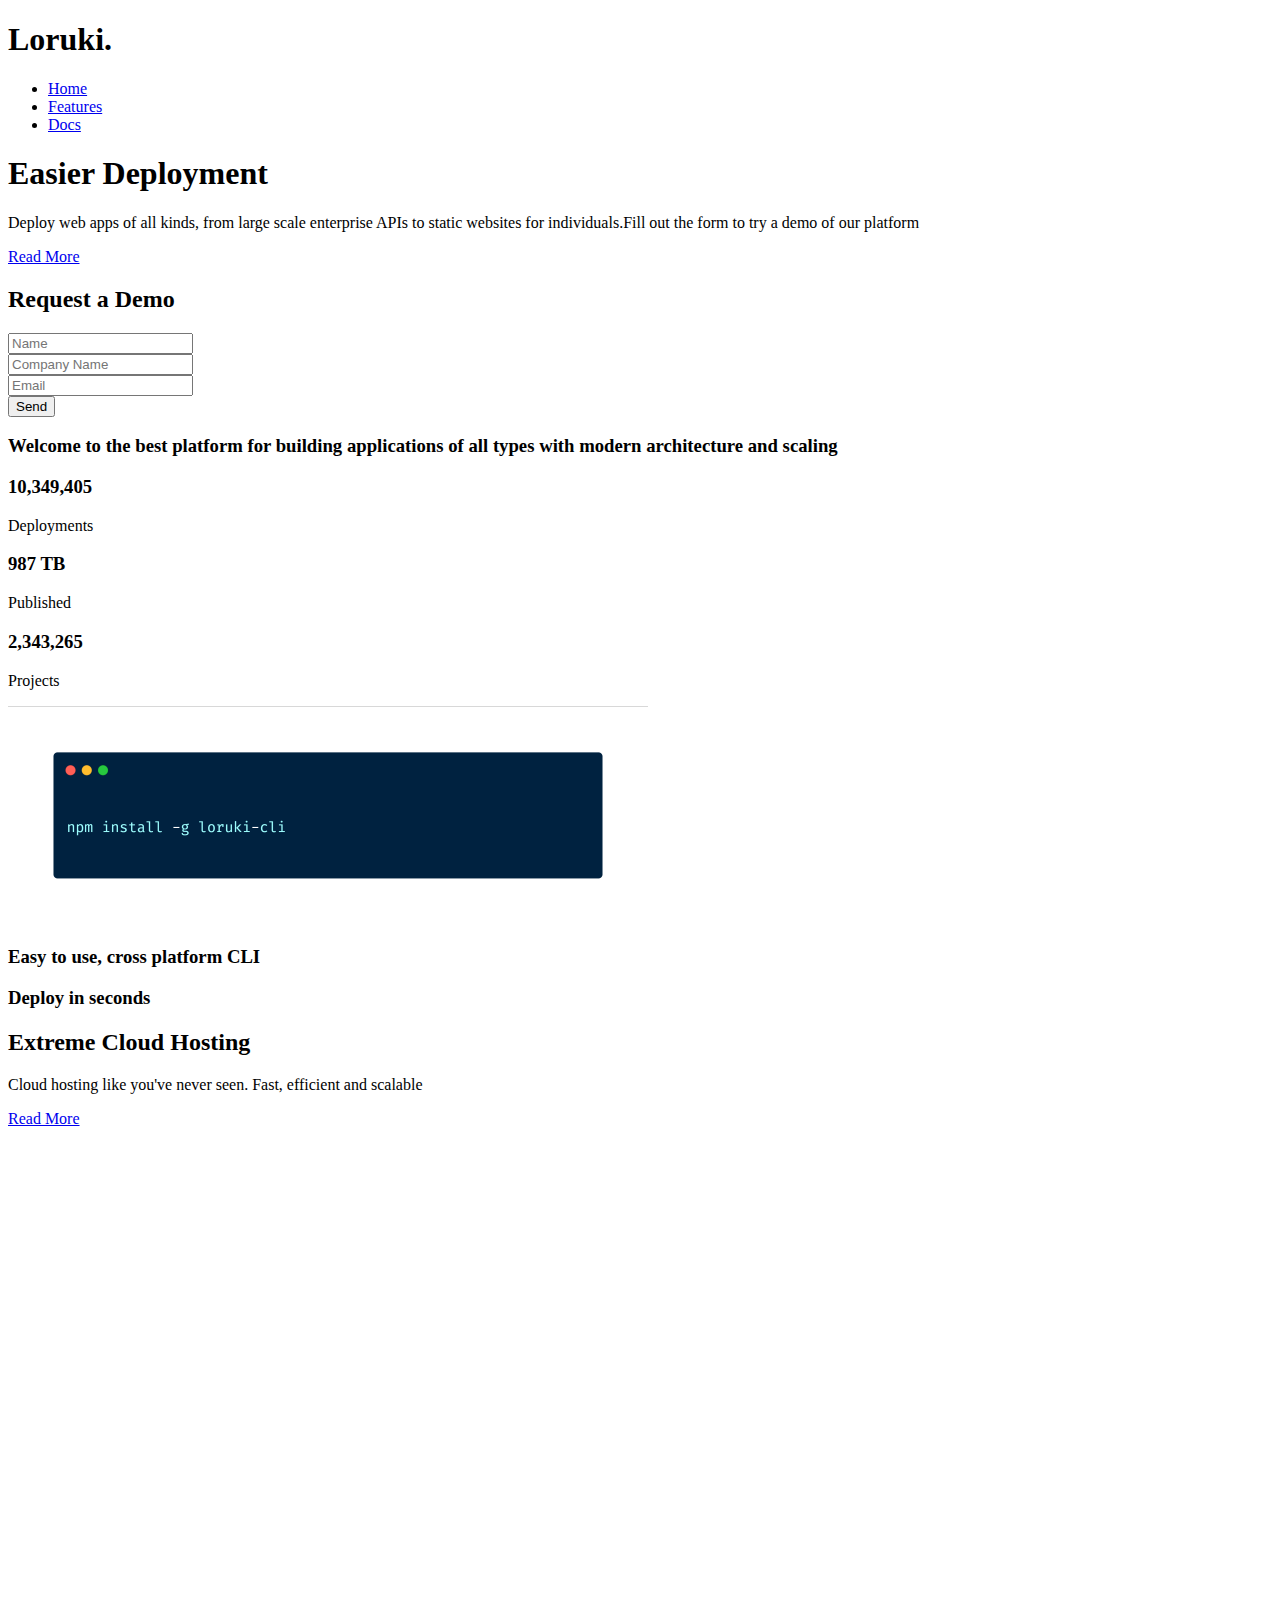
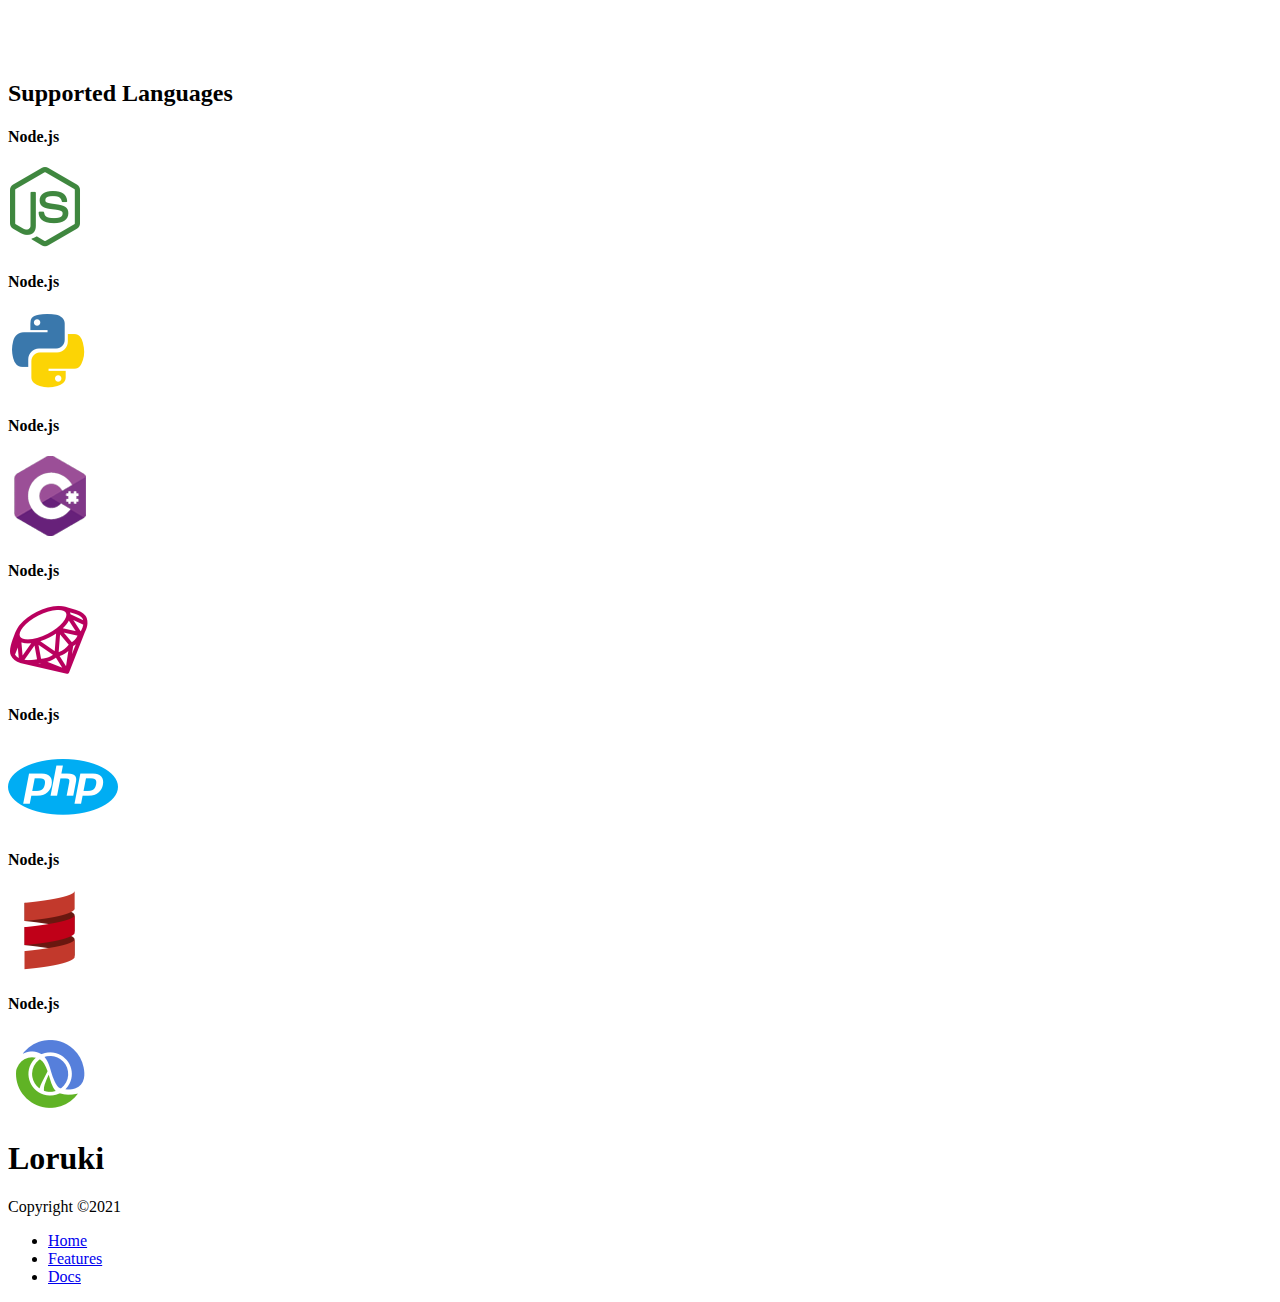
==== index.html @ 9ac0b1a3 "initial commit" ====
<!DOCTYPE html>
<html lang="en">
  <head>
    <meta charset="UTF-8" />
    <meta http-equiv="X-UA-Compatible" content="IE=edge" />
    <meta name="viewport" content="width=device-width, initial-scale=1.0" />
    <link
      rel="stylesheet"
      href="https://cdnjs.cloudflare.com/ajax/libs/font-awesome/5.15.3/css/all.min.css"
      integrity="sha512-iBBXm8fW90+nuLcSKlbmrPcLa0OT92xO1BIsZ+ywDWZCvqsWgccV3gFoRBv0z+8dLJgyAHIhR35VZc2oM/gI1w=="
      crossorigin="anonymous"
    />
    <link rel="stylesheet" href="css/utilities.css" />
    <link rel="stylesheet" href="css/style.css" />
    <title>Loruki | cloud hosting for everyone</title>
  </head>
  <body>
    <!-- Navbar -->
    <div class="navbar">
      <div class="container flex">
        <h1 class="logo">Loruki.</h1>
        <nav>
          <ul>
            <li><a href="index.html">Home</a></li>
            <li><a href="features.html">Features</a></li>
            <li><a href="docs.html">Docs</a></li>
          </ul>
        </nav>
      </div>
    </div>

    <!-- Showcase -->
    <section class="showcase">
      <div class="container grid">
        <div class="showcase-text">
          <h1>Easier Deployment</h1>
          <p>
            Deploy web apps of all kinds, from large scale enterprise APIs to
            static websites for individuals.Fill out the form to try a demo of
            our platform
          </p>
          <a href="features.html" class="btn btn-outline">Read More</a>
        </div>

        <div class="showcase-form card">
          <h2>Request a Demo</h2>
          <!--  <form
            name="contact"
            method="POST"
            netlify-honeypot="bot-field"
            data-netlify="true">
            <input type="hidden" name="form-name" value="contact">
            <p class="hidden">
              </label>
                >Don't fill this out if you're human: <input name="bot-field"
              /></label>
            </p>
            <div class="form-control">
              <input type="text" name="name" placeholder="Name" required>
            </div>
            <div class="form-control">
              <input
                type="text"
                name="company"
                placeholder="Company Name"
                required>
            </div>
            <div class="form-control">
              <input type="email" name="email" placeholder="Email" required>
            </div>
            <input type="submit" value="Send" class="btn btn-primary">
          </form> -->

          <form>
            <div class="form-control">
              <input type="text" name="name" placeholder="Name" required />
            </div>
            <div class="form-control">
              <input
                type="text"
                name="company"
                placeholder="Company Name"
                required
              />
            </div>
            <div class="form-control">
              <input type="email" name="email" placeholder="Email" required />
            </div>
            <input type="submit" value="Send" class="btn btn-primary" />
          </form>
        </div>
      </div>
    </section>

    <!-- Stats -->
    <section class="stats">
      <div class="container">
        <h3 class="stats-heading text-center my-1">
          Welcome to the best platform for building applications of all types
          with modern architecture and scaling
        </h3>

        <div class="grid grid-3 text-center my-4">
          <div>
            <i class="fas fa-server fa-3x"></i>
            <h3>10,349,405</h3>
            <p class="text-secondary">Deployments</p>
          </div>
          <div>
            <i class="fas fa-upload fa-3x"></i>
            <h3>987 TB</h3>
            <p class="text-secondary">Published</p>
          </div>
          <div>
            <i class="fas fa-project-diagram fa-3x"></i>
            <h3>2,343,265</h3>
            <p class="text-secondary">Projects</p>
          </div>
        </div>
      </div>
    </section>

    <!-- Cli -->
    <section class="cli">
      <div class="container grid">
        <img src="images/cli.png" alt="" />
        <div class="card">
          <h3>Easy to use, cross platform CLI</h3>
        </div>
        <div class="card">
          <h3>Deploy in seconds</h3>
        </div>
      </div>
    </section>

    <!-- Cloud -->
    <section class="cloud bg-primary my-2 py-2">
      <div class="container grid">
        <div class="text-center">
          <h2 class="lg">Extreme Cloud Hosting</h2>
          <p class="lead my-1">
            Cloud hosting like you've never seen. Fast, efficient and scalable
          </p>
          <a href="features.html" class="btn btn-dark">Read More</a>
        </div>
        <img src="images/cloud.png" alt="" />
      </div>
    </section>

    <!-- Languages -->
    <section class="languages">
      <h2 class="md text-centre my-2">Supported Languages</h2>
      <div class="container flex">
        <div class="card">
          <h4>Node.js</h4>
          <img src="images/logos/node.png" alt="" />
        </div>
        <div class="card">
          <h4>Node.js</h4>
          <img src="images/logos/python.png" alt="" />
        </div>
        <div class="card">
          <h4>Node.js</h4>
          <img src="images/logos/csharp.png" alt="" />
        </div>
        <div class="card">
          <h4>Node.js</h4>
          <img src="images/logos/ruby.png" alt="" />
        </div>
        <div class="card">
          <h4>Node.js</h4>
          <img src="images/logos/php.png" alt="" />
        </div>
        <div class="card">
          <h4>Node.js</h4>
          <img src="images/logos/scala.png" alt="" />
        </div>
        <div class="card">
          <h4>Node.js</h4>
          <img src="images/logos/clojure.png" alt="" />
        </div>
      </div>
    </section>

    <!-- Foooter -->
    <footer class="footer bg-dark-py-5">
      <div class="container grid grid-3">
        <div>
          <h1>Loruki</h1>
          <p>Copyright &copy;2021</p>
        </div>
        <nav>
          <ul>
            <li><a href="index.html">Home</a></li>
            <li><a href="features.html">Features</a></li>
            <li><a href="docs.html">Docs</a></li>
          </ul>
        </nav>
        <div class="social">
          <a href="#"><i class="fab fa-github fa-2x"></i></a>
          <a href="#"><i class="fab fa-facebook fa-2x"></i></a>
          <a href="#"><i class="fab fa-instagram fa-2x"></i></a>
          <a href="#"><i class="fab fa-twitter fa-2x"></i></a>
        </div>
      </div>
    </footer>
  </body>
</html>
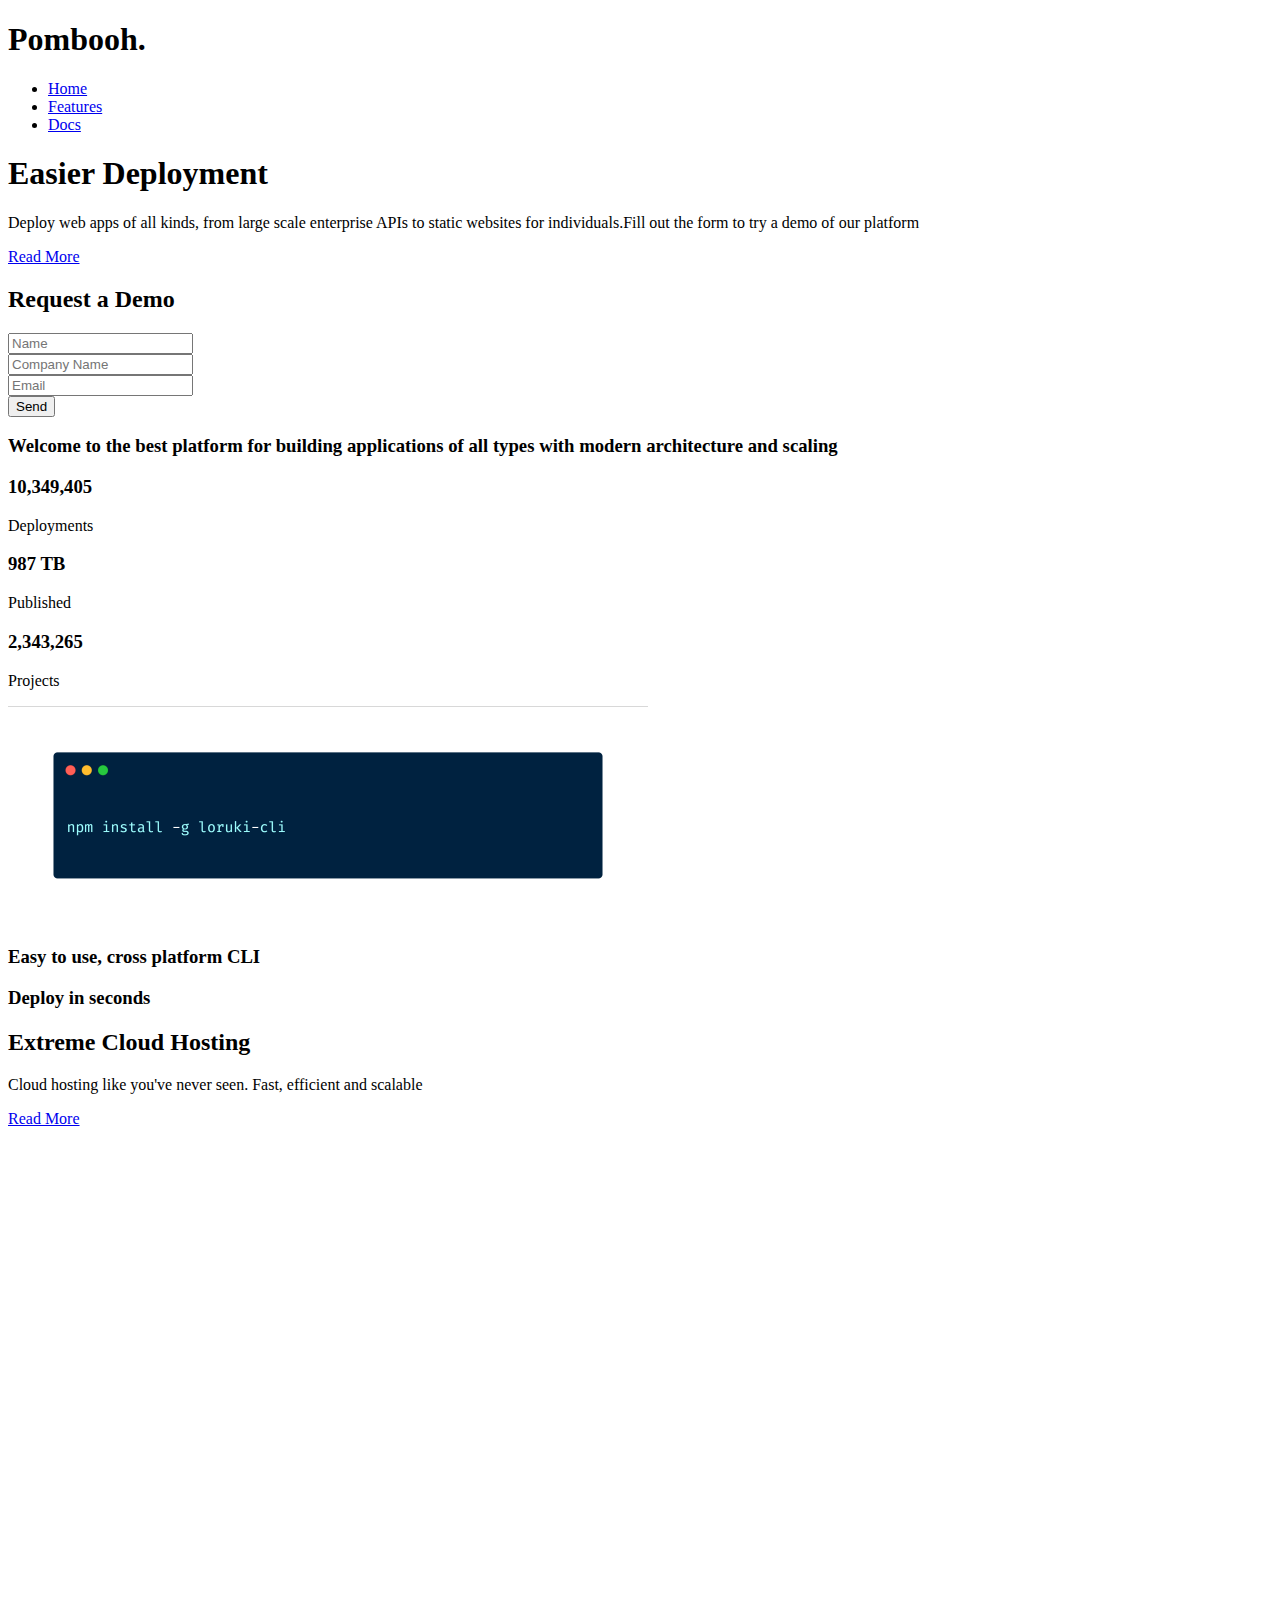
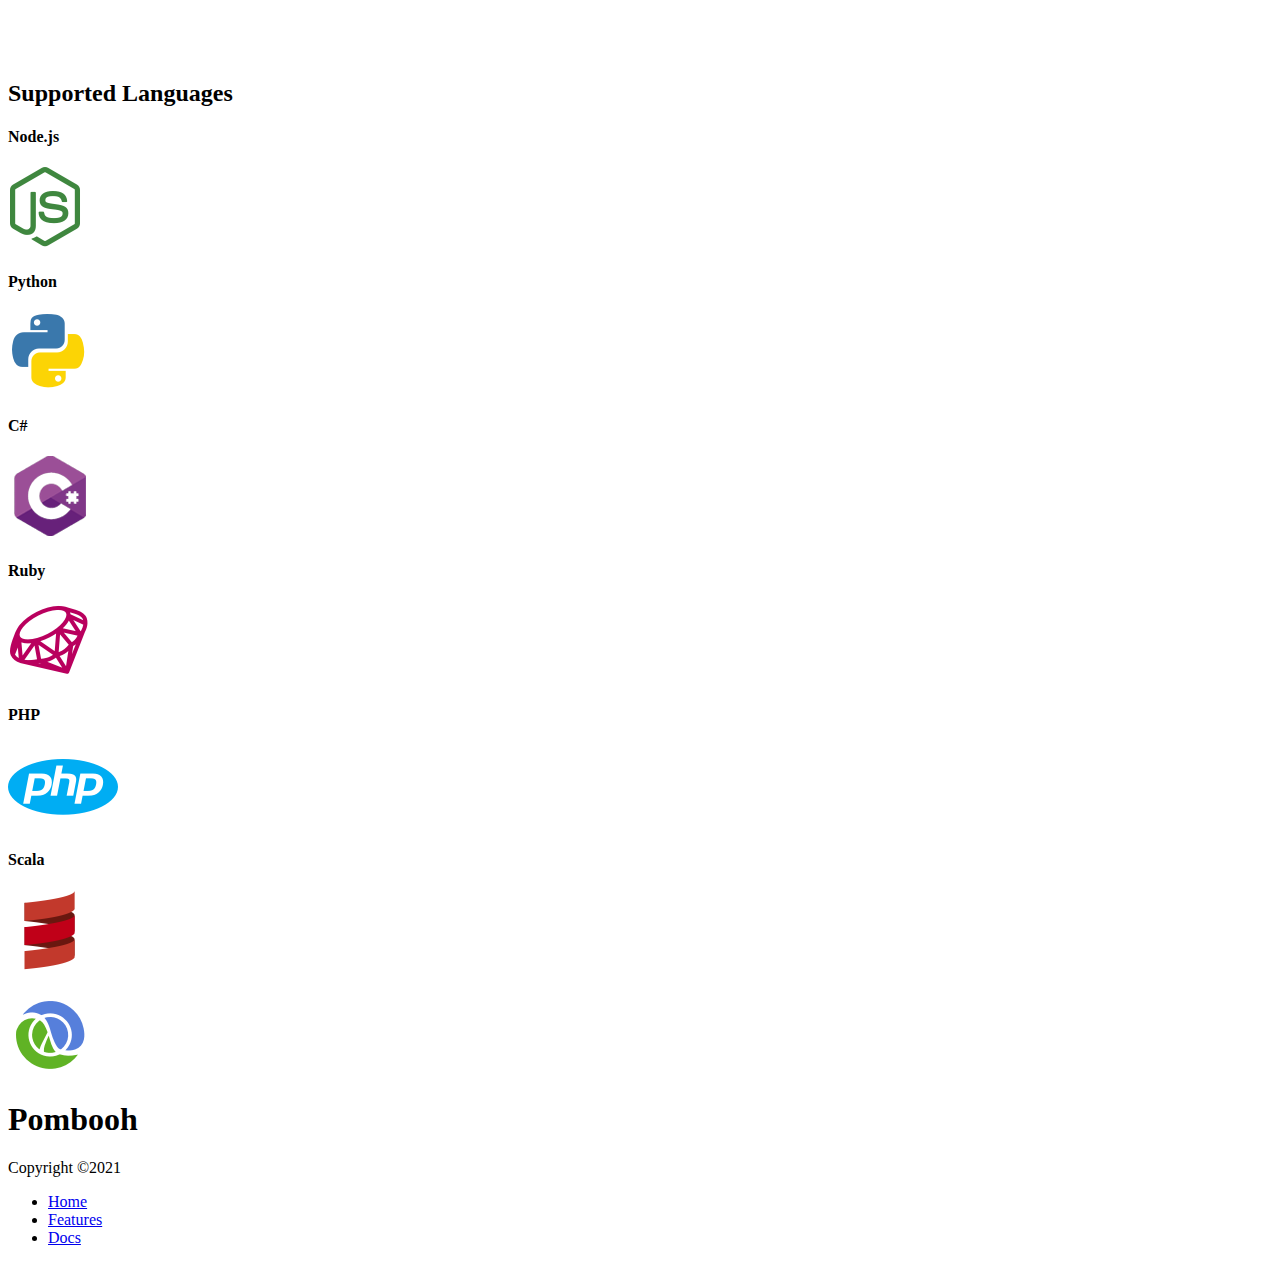
==== commit 5ab4c6cf: "initial commit" ====
--- a/index.html
+++ b/index.html
@@ -12,13 +12,13 @@
     />
     <link rel="stylesheet" href="css/utilities.css" />
     <link rel="stylesheet" href="css/style.css" />
-    <title>Loruki | cloud hosting for everyone</title>
+    <title>Pombooh | Cloud Hosting for everyone</title>
   </head>
   <body>
     <!-- Navbar -->
     <div class="navbar">
       <div class="container flex">
-        <h1 class="logo">Loruki.</h1>
+        <h1 class="logo">Pombooh.</h1>
         <nav>
           <ul>
             <li><a href="index.html">Home</a></li>
@@ -70,7 +70,6 @@
             </div>
             <input type="submit" value="Send" class="btn btn-primary">
           </form> -->
-
           <form>
             <div class="form-control">
               <input type="text" name="name" placeholder="Name" required />
@@ -156,27 +155,27 @@
           <img src="images/logos/node.png" alt="" />
         </div>
         <div class="card">
-          <h4>Node.js</h4>
+          <h4>Python</h4>
           <img src="images/logos/python.png" alt="" />
         </div>
         <div class="card">
-          <h4>Node.js</h4>
+          <h4>C#</h4>
           <img src="images/logos/csharp.png" alt="" />
         </div>
         <div class="card">
-          <h4>Node.js</h4>
+          <h4>Ruby</h4>
           <img src="images/logos/ruby.png" alt="" />
         </div>
         <div class="card">
-          <h4>Node.js</h4>
+          <h4>PHP</h4>
           <img src="images/logos/php.png" alt="" />
         </div>
         <div class="card">
-          <h4>Node.js</h4>
+          <h4>Scala</h4>
           <img src="images/logos/scala.png" alt="" />
         </div>
         <div class="card">
-          <h4>Node.js</h4>
+          <h4></h4>
           <img src="images/logos/clojure.png" alt="" />
         </div>
       </div>
@@ -186,7 +185,7 @@
     <footer class="footer bg-dark-py-5">
       <div class="container grid grid-3">
         <div>
-          <h1>Loruki</h1>
+          <h1>Pombooh</h1>
           <p>Copyright &copy;2021</p>
         </div>
         <nav>
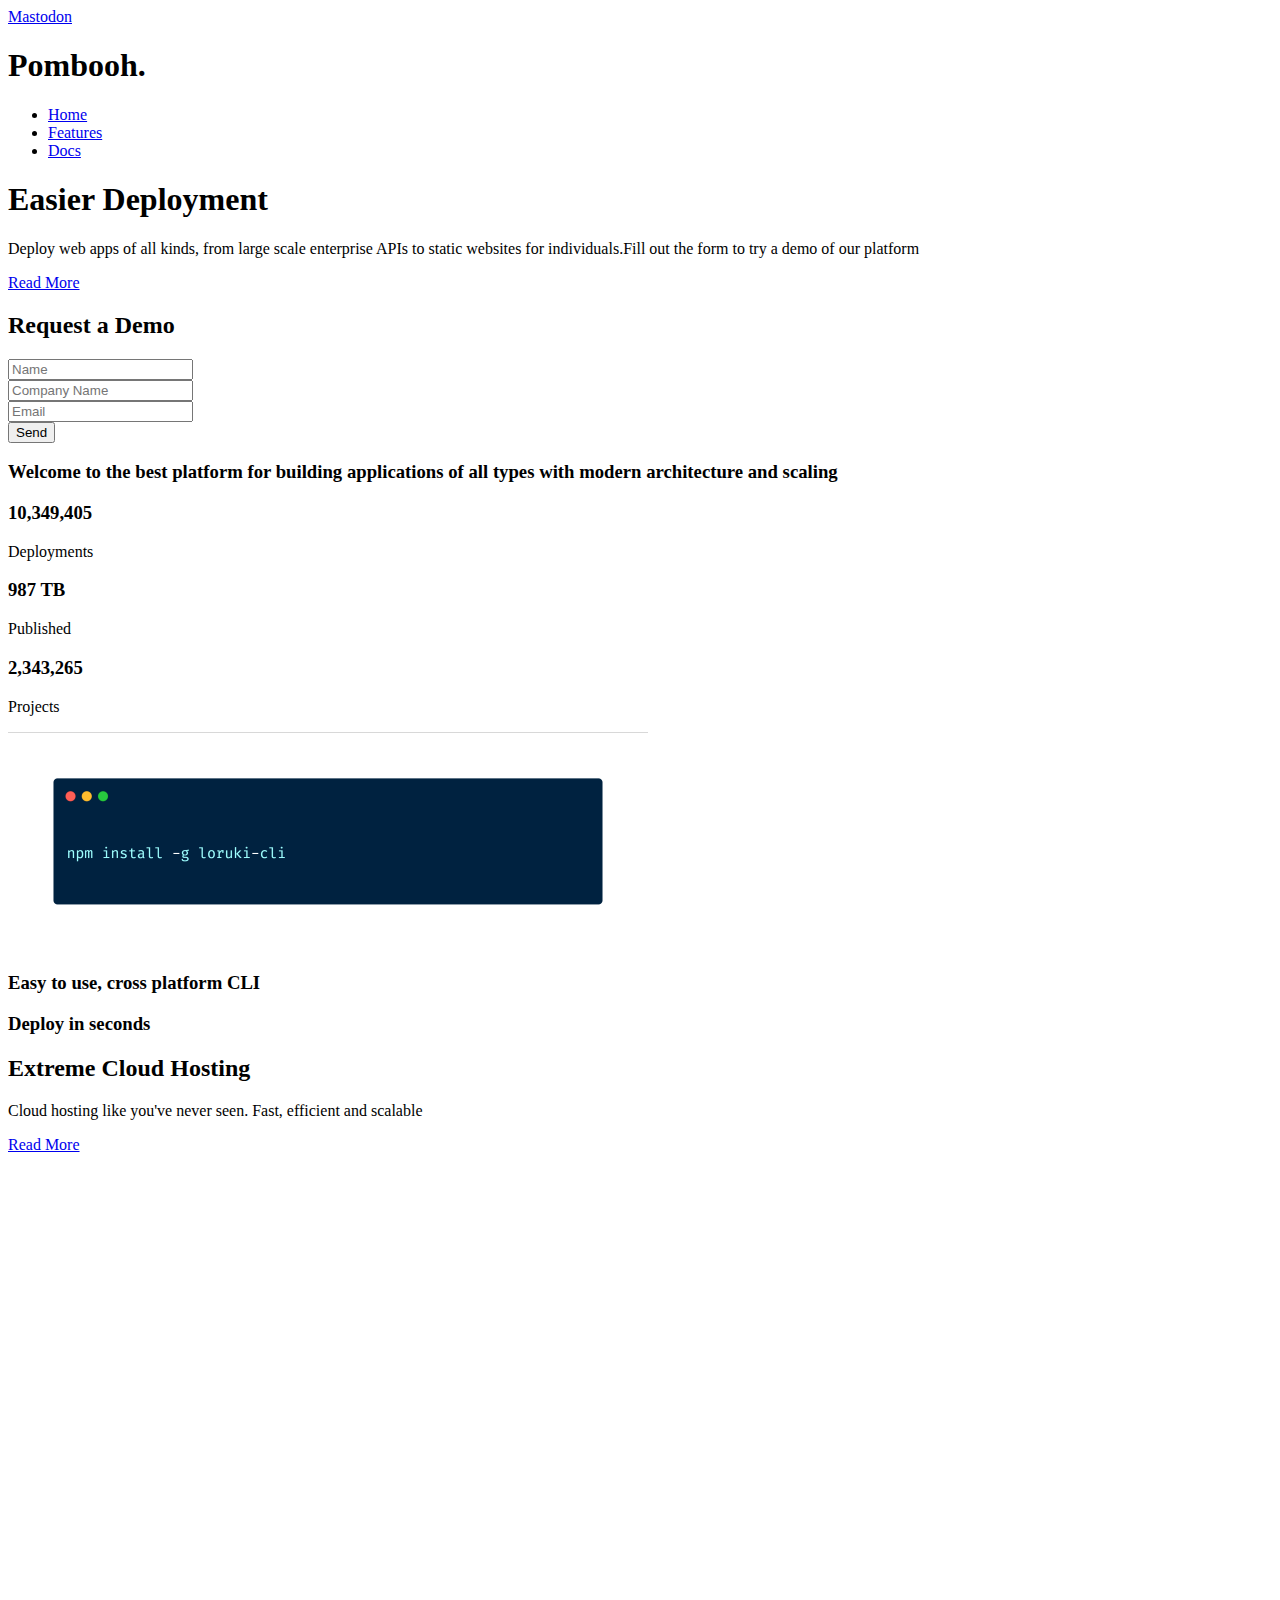
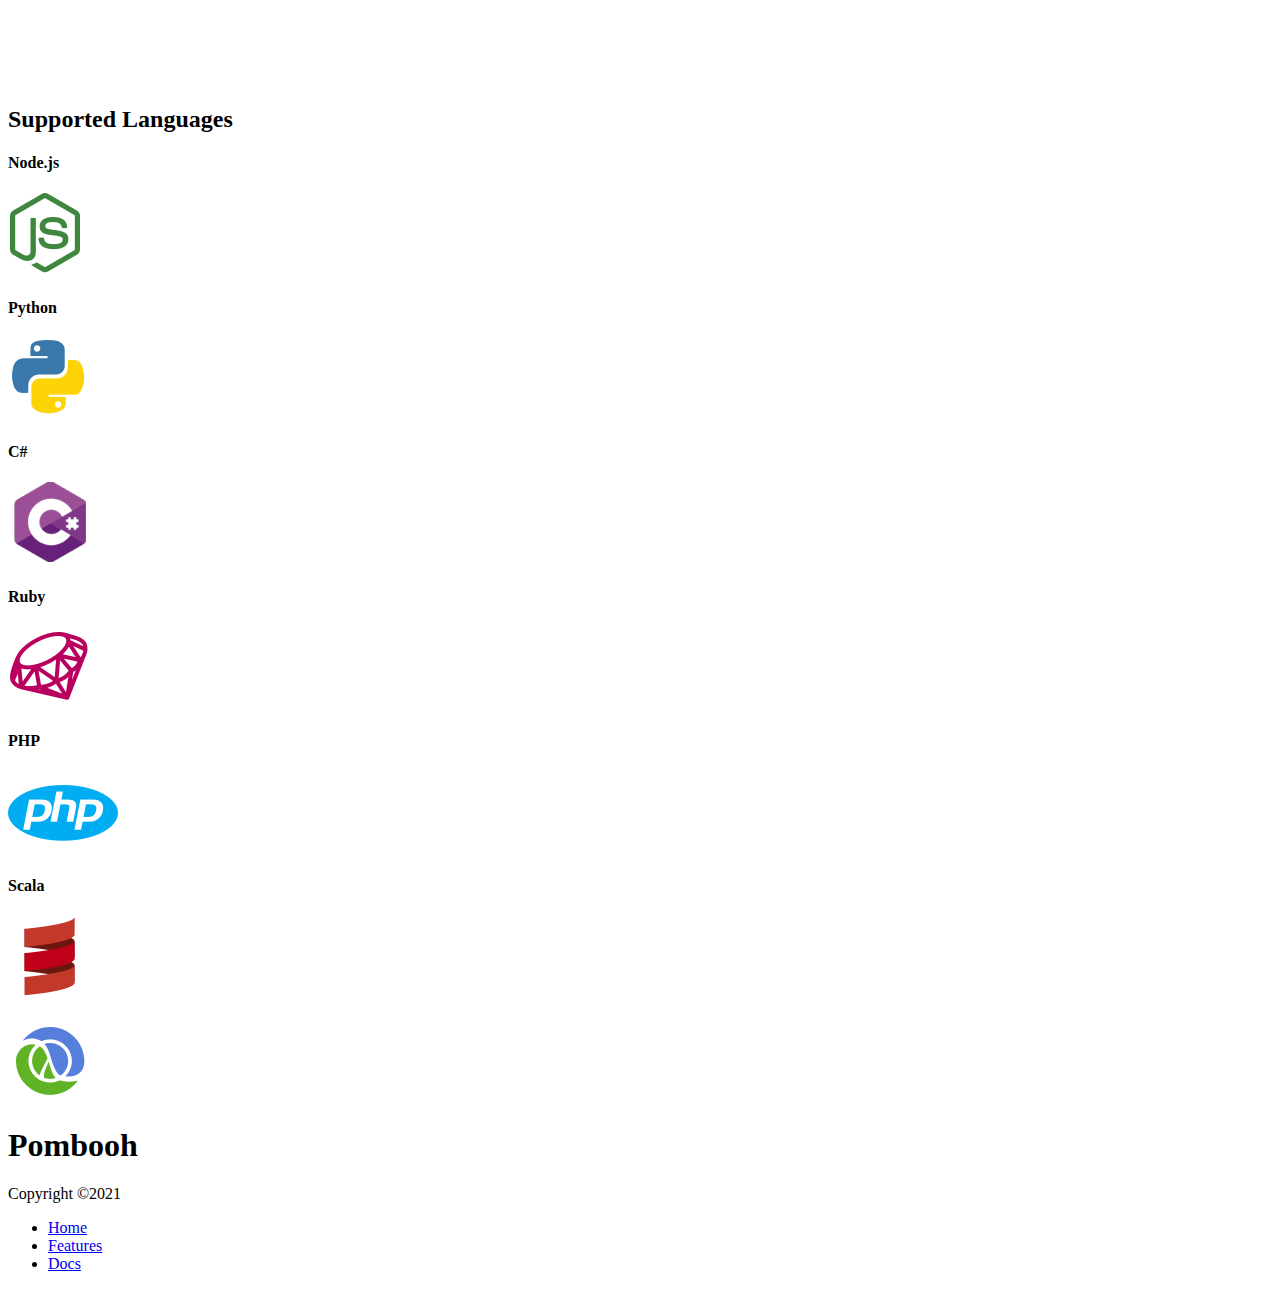
==== commit ea5ef6ff: "Update index.html" ====
--- a/index.html
+++ b/index.html
@@ -12,6 +12,7 @@
     />
     <link rel="stylesheet" href="css/utilities.css" />
     <link rel="stylesheet" href="css/style.css" />
+    <a rel="me" href="https://techhub.social/@Pombooh">Mastodon</a>
     <title>Pombooh | Cloud Hosting for everyone</title>
   </head>
   <body>
